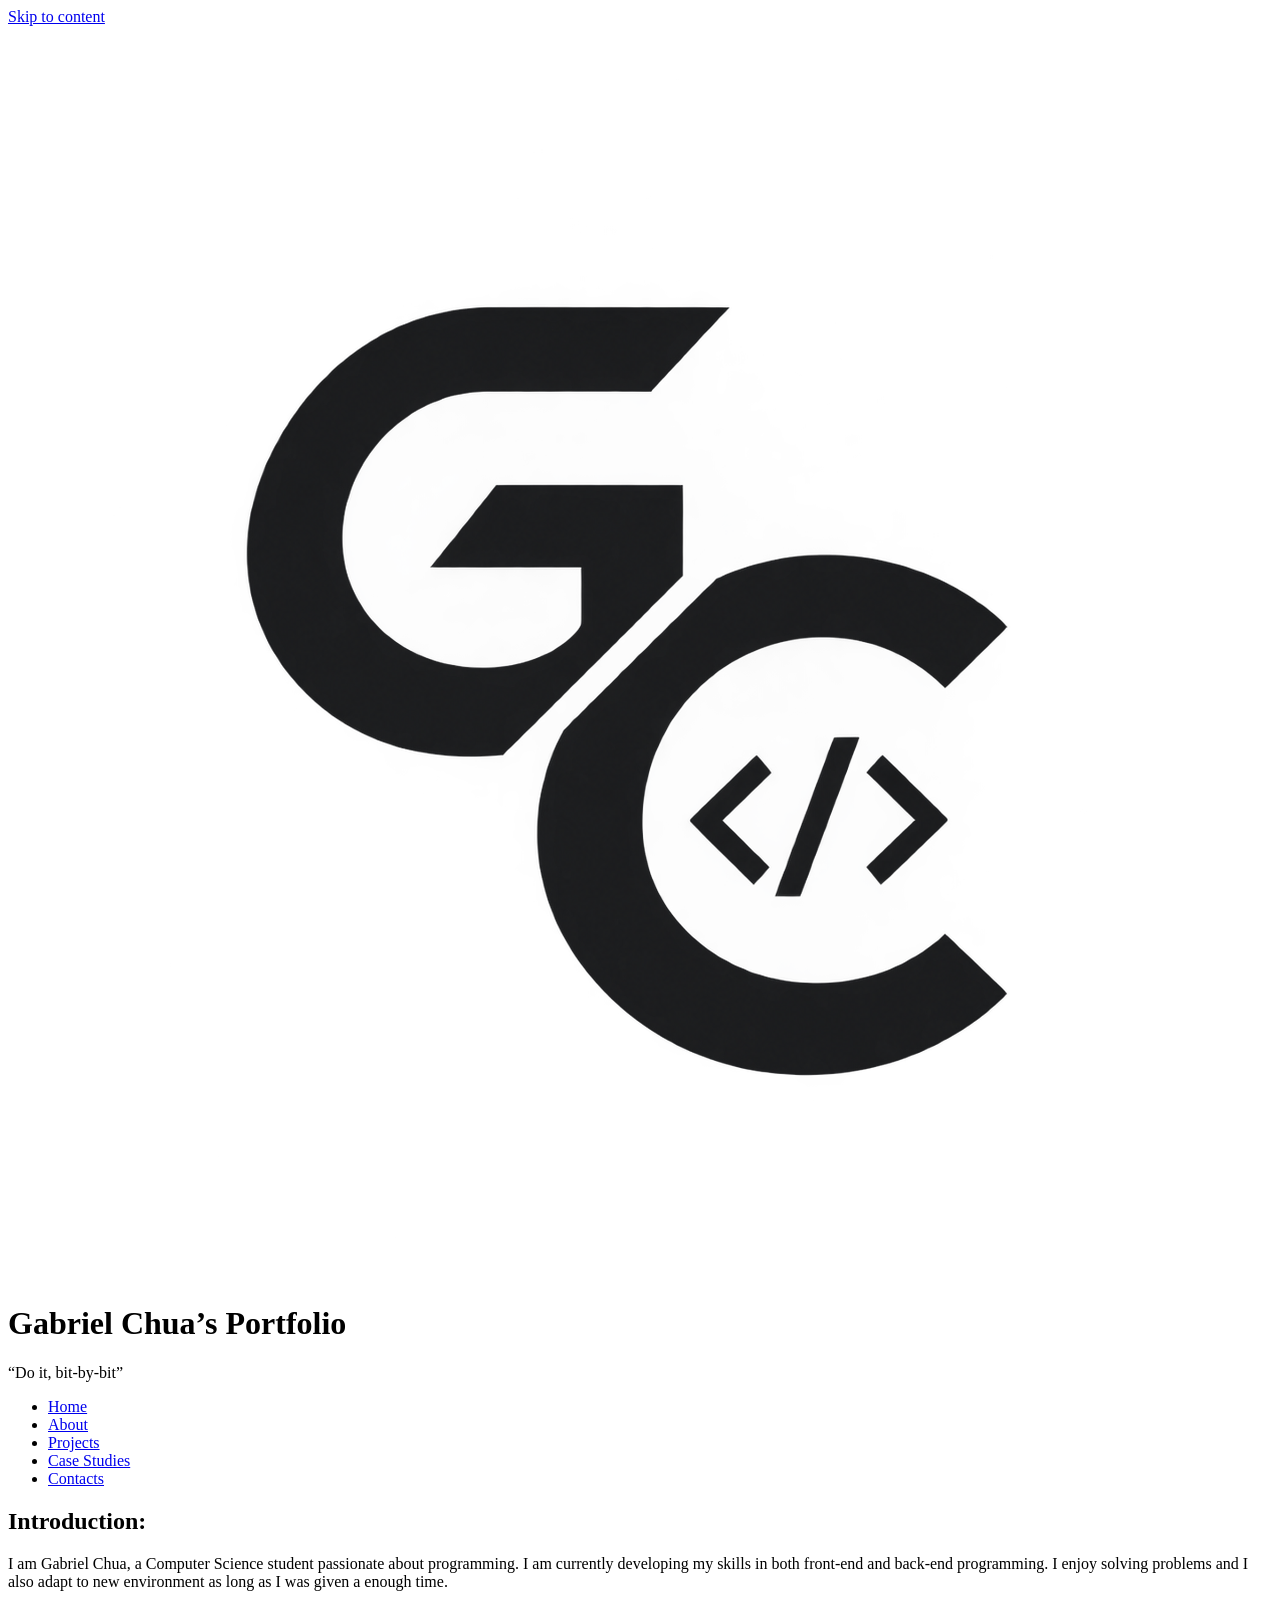
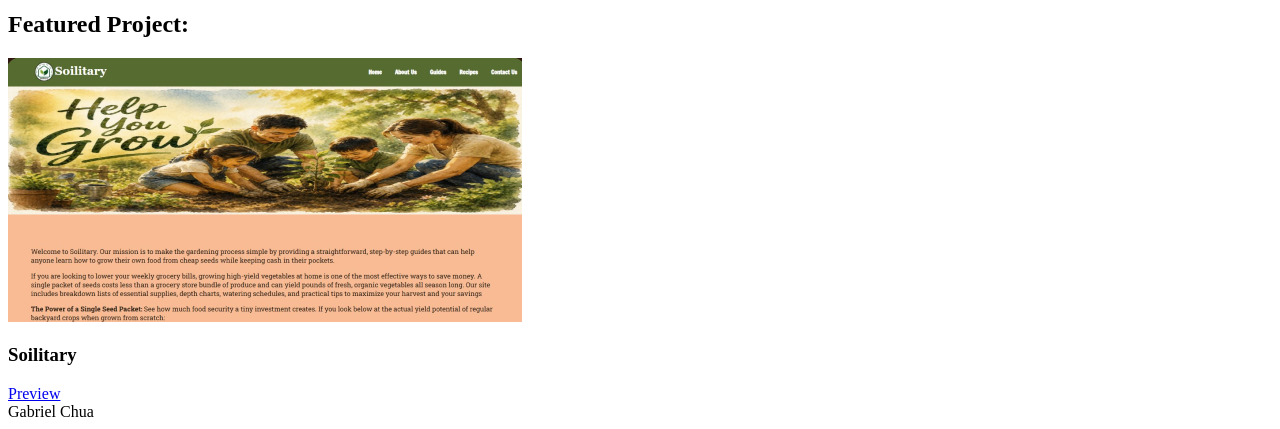
==== index.html @ 8e16500a "Adding the index.html" ====
<!DOCTYPE html>
<html lang="en">
<head>
  <meta charset="UTF-8">
  <meta name="viewport" content="width=device-width, initial-scale=1">
  <title>Home | Gabriel Chua's Portfolio</title>
  <meta name="description" content="Portfolio of Gabriel Chua, a Computer Science student passionate about programming.">
  <link rel="icon" href="images/Logo.png">
  <link rel="preconnect" href="https://fonts.googleapis.com">
  <link rel="preconnect" href="https://fonts.gstatic.com" crossorigin>
  <link href="https://fonts.googleapis.com/css2?family=Radley&family=Righteous&family=Roboto+Mono:wght@400;700&family=Roboto+Serif:ital,wght@0,700;1,700&display=swap" rel="stylesheet">
  <link rel="stylesheet" href="css/styles.css">
</head>
<body>
  <a class="skip-link" href="#main">Skip to content</a>
  <header class="site-header">
    <div class="brand">
      <img class="brand__logo" src="images/Logo.png" alt="Gabriel Chua logo: GC with code brackets">
      <h1 class="site-title">Gabriel Chua’s Portfolio</h1>
    </div>
    <p class="tagline">“Do it, bit-by-bit”</p>
    <nav class="main-nav" aria-label="Main">
      <ul>
        <li><a href="index.html" aria-current="page">Home</a></li>
        <li><a href="about.html">About</a></li>
        <li><a href="projects.html">Projects</a></li>
        <li><a href="case-studies.html">Case Studies</a></li>
        <li><a href="contact.html">Contacts</a></li>
      </ul>
    </nav>
  </header>

  <main id="main" class="">
    <section class="section" aria-labelledby="intro-h">
      <h2 class="heading-primary section__title" id="intro-h">Introduction:</h2>
      <div class="panel intro-panel">
        <p>I am Gabriel Chua, a Computer Science student passionate about programming. I am currently developing my skills in both front-end and back-end programming. I enjoy solving problems and I also adapt to new environment as long as I was given a enough time.</p>
      </div>
    </section>

    <section class="section" aria-labelledby="featured-h">
      <h2 class="heading-primary section__title" id="featured-h">Featured Project:</h2>
      <div class="featured">
        <article class="card">
          <img class="card__media card__media--shot" src="images/soilitary.png" alt="Screenshot of the Soilitary gardening website with the headline Help You Grow" width="514" height="264">
          <h3 class="card__title">Soilitary</h3>
          <a class="btn-preview" href="https://gabrielchua4812-code.github.io/Soilitary/index.html" target="_blank" rel="noopener">Preview</a>
        </article>
      </div>
    </section>
  </main>

  <footer class="site-footer">Gabriel Chua</footer>
  <script src="js/main.js"></script>
</body>
</html>
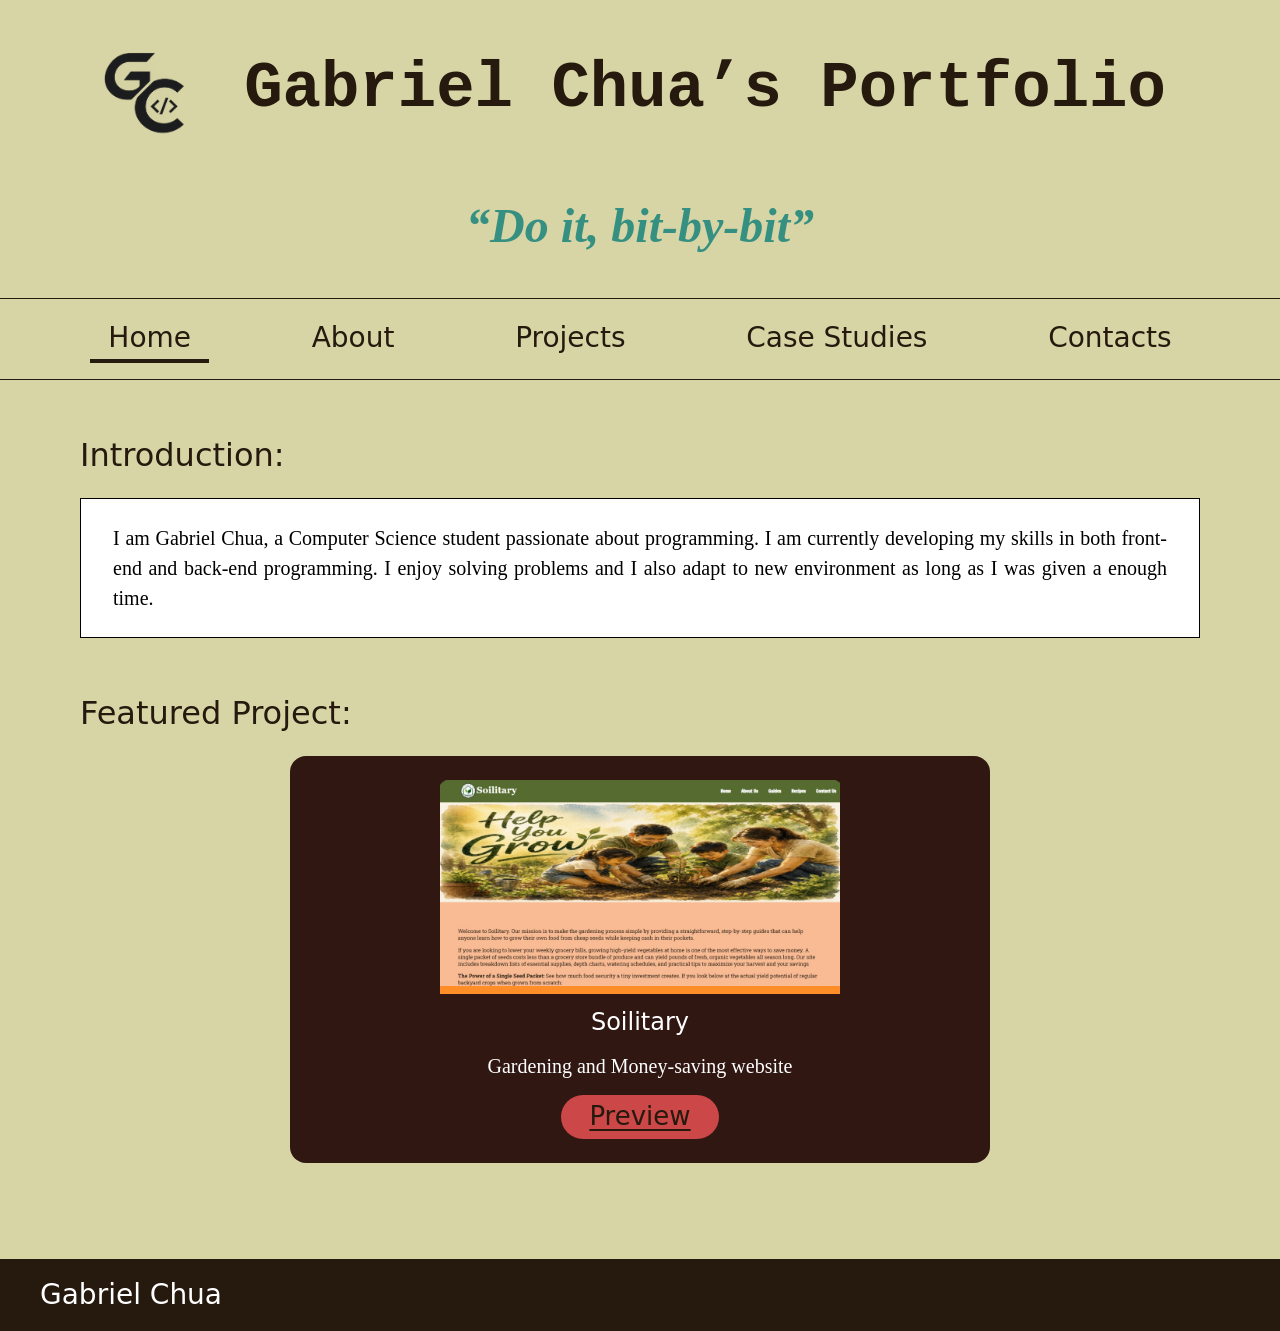
==== commit 3433faa9: "Final index.html (Added a design and description for the featured project))" ====
--- a/index.html
+++ b/index.html
@@ -44,6 +44,7 @@
         <article class="card">
           <img class="card__media card__media--shot" src="images/soilitary.png" alt="Screenshot of the Soilitary gardening website with the headline Help You Grow" width="514" height="264">
           <h3 class="card__title">Soilitary</h3>
+          <p class="card__text">Gardening and Money-saving website</p>
           <a class="btn-preview" href="https://gabrielchua4812-code.github.io/Soilitary/index.html" target="_blank" rel="noopener">Preview</a>
         </article>
       </div>
--- a/css/styles.css
+++ b/css/styles.css
@@ -0,0 +1,1424 @@
+/*
+Chua Gabriel C.
+CS-201
+File Name: styles.css
+*/
+
+/* COLORS AND FONTS */
+:root {
+  /* Colors */
+  --primary: #26190e;
+  --surface: #311712;
+  --bg: #d7d5a5;
+  --white: #ffffff;
+  --black: #000000;
+  --preview: #cc4747;
+  --preview-hover: #822a2a;
+  --preview-press: #2f0101;
+  --preview-hover-text: #968b8b;
+  --preview-press-text: #d5d5d5;
+  --img-border: #ff8d28;
+  --nav-hover: #b3b072;
+  --nav-hover-text: #e3e3e3;
+  --nav-press: #48483d;
+  --nav-press-text: #d9d5d1;
+  --secondary: #bee061;
+  --secondary-hover: #8fbd11;
+  --secondary-press: #394c04;
+  --accent: #369081;
+  --muted: #8d8787;
+  --field: #d9d9d9;
+  --error: #f60707;
+  --success: #2bb700;
+
+  /* Fonts */
+  --ff-mono: "Roboto Mono", ui-monospace, "SFMono-Regular", Menlo, monospace;
+  --ff-serif: "Roboto Serif", Georgia, "Times New Roman", serif;
+  --ff-ui: "Righteous", "Trebuchet MS", system-ui, sans-serif;
+  --ff-body: "Radley", Georgia, "Times New Roman", serif;
+}
+
+
+/* BASE (phone size first) */
+* {
+  box-sizing: border-box;
+}
+
+html {
+  scroll-behavior: smooth;
+}
+
+body {
+  margin: 0;
+  min-height: 100vh;
+  display: flex;
+  flex-direction: column;
+  background: var(--bg);
+  color: var(--primary);
+  font-family: var(--ff-body);
+  font-size: 12px;
+  line-height: 1.5;
+}
+
+img {
+  max-width: 100%;
+  height: auto;
+  display: block;
+}
+
+a {
+  color: inherit;
+}
+
+p {
+  margin: 0;
+}
+
+h1, h2, h3 {
+  margin: 0;
+  font-weight: 400;
+}
+
+/* outline when using the keyboard */
+:focus-visible {
+  outline: 3px solid var(--accent);
+  outline-offset: 3px;
+}
+
+/* hides things but screen readers can still read them */
+.visually-hidden {
+  position: absolute !important;
+  width: 1px;
+  height: 1px;
+  overflow: hidden;
+  clip: rect(0 0 0 0);
+  white-space: nowrap;
+}
+
+/* "Skip to content" link, only shows when you tab to it */
+.skip-link {
+  position: absolute;
+  left: 8px;
+  top: -60px;
+  background: var(--primary);
+  color: var(--white);
+  padding: 8px 14px;
+  border-radius: 8px;
+  font-family: var(--ff-ui);
+  z-index: 10;
+}
+
+.skip-link:focus {
+  top: 8px;
+}
+
+
+/* HEADINGS */
+.heading-primary {
+  font-family: var(--ff-ui);
+  font-size: 16px;
+  line-height: 1.2;
+}
+
+.heading-secondary {
+  font-family: var(--ff-mono);
+  font-weight: 700;
+  font-size: 14px;
+  line-height: 1.3;
+}
+
+
+/* HEADER */
+.site-header {
+  padding: 10px 10px 0 10px;
+}
+
+.brand {
+  display: flex;
+  flex-direction: column;
+  align-items: center;
+  text-align: center;
+  gap: 4px;
+}
+
+.brand__logo {
+  width: 84px;
+  height: 84px;
+  object-fit: contain;
+}
+
+.site-title {
+  font-family: var(--ff-mono);
+  font-weight: 700;
+  font-size: 24px;
+  line-height: 1.2;
+  color: var(--primary);
+}
+
+.tagline {
+  margin: 12px 0 12px 0;
+  text-align: center;
+  font-family: var(--ff-serif);
+  font-weight: 700;
+  font-style: italic;
+  font-size: 20px;
+  color: var(--accent);
+}
+
+.site-header--plain {
+  padding-bottom: 12px;
+}
+
+
+/* NAVIGATION */
+.main-nav {
+  border-top: 1px solid var(--primary);
+  border-bottom: 1px solid var(--primary);
+  margin-top: 12px;
+  margin-left: -10px;
+  margin-right: -10px;
+}
+
+.main-nav ul {
+  list-style: none;
+  margin: 0;
+  padding: 6px 2px;
+  display: flex;
+  justify-content: space-between;
+  align-items: center;
+}
+
+.main-nav a {
+  display: inline-block;
+  padding: 4px 3px 3px 3px;
+  text-decoration: none;
+  font-family: var(--ff-ui);
+  font-size: 12px;
+  line-height: 1.2;
+  color: var(--primary);
+  white-space: nowrap;
+  border-bottom: 3px solid transparent;
+  transition: background-color 0.15s, color 0.15s;
+}
+
+/* the link of the page you are on */
+.main-nav a[aria-current="page"] {
+  border-bottom-color: var(--primary);
+  text-underline-offset: 4px;
+}
+
+.main-nav a:hover {
+  background: var(--nav-hover);
+  color: var(--nav-hover-text);
+}
+
+.main-nav a:active {
+  background: var(--nav-press);
+  color: var(--nav-press-text);
+}
+
+
+/* MAIN LAYOUT */
+main {
+  flex: 1;
+  width: 100%;
+  max-width: 1440px;
+  margin-left: auto;
+  margin-right: auto;
+  padding: 28px 26px 48px 26px;
+}
+
+main.main--tight {
+  padding-top: 12px;
+}
+
+/* space between the sections inside main */
+main > * + *:not(dialog) {
+  margin-top: 28px;
+}
+
+.section__title {
+  margin-bottom: 12px;
+}
+
+
+/* FOOTER */
+.site-footer {
+  background: var(--primary);
+  color: var(--white);
+  padding: 12px 18px;
+  font-family: var(--ff-ui);
+  font-size: 16px;
+  line-height: 1.3;
+}
+
+
+/* TEXT PANELS */
+.panel {
+  background: var(--white);
+  color: var(--black);
+  border: 1px solid var(--black);
+  padding: 16px 18px;
+  text-align: justify;
+}
+
+.panel--round {
+  border-radius: 8px;
+}
+
+.panel p + p {
+  margin-top: 1.1em;
+}
+
+.panel .heading-primary {
+  text-align: left;
+  margin-bottom: 8px;
+  color: var(--black);
+}
+
+.intro-panel {
+  min-height: 96px;
+}
+
+
+/* BUTTONS */
+.btn-preview {
+  display: inline-block;
+  background: var(--preview);
+  color: var(--primary);
+  font-family: var(--ff-ui);
+  font-size: 16px;
+  line-height: 1.1;
+  text-decoration: underline;
+  text-underline-offset: 4px;
+  padding: 0.3em 1.1em;
+  border: 0;
+  border-radius: 999px;
+  cursor: pointer;
+  transition: background-color 0.15s, color 0.15s;
+}
+
+.btn-preview:hover {
+  background: var(--preview-hover);
+  color: var(--preview-hover-text);
+}
+
+.btn-preview:active {
+  background: var(--preview-press);
+  color: var(--preview-press-text);
+}
+
+.btn-secondary {
+  display: inline-block;
+  background: var(--secondary);
+  color: var(--black);
+  font-family: var(--ff-ui);
+  font-size: 16px;
+  line-height: 1.1;
+  padding: 0.35em 1.5em;
+  border: 1px solid var(--secondary-press);
+  border-radius: 999px;
+  cursor: pointer;
+  transition: background-color 0.15s, color 0.15s;
+}
+
+.btn-secondary:hover {
+  background: var(--secondary-hover);
+  color: var(--white);
+}
+
+.btn-secondary:active {
+  background: var(--secondary-press);
+  color: var(--white);
+}
+
+
+/* CARDS (projects and case studies) */
+.card {
+  background: var(--surface);
+  color: var(--white);
+  border-radius: 16px;
+  min-height: 210px;
+  padding: 16px;
+  display: flex;
+  flex-direction: column;
+  align-items: center;
+  justify-content: center;
+  gap: 10px;
+  text-align: center;
+}
+
+.card__media {
+  width: 100%;
+  max-width: 400px;
+  height: auto;
+}
+
+.card__media--shot {
+  border-bottom: 8px solid var(--img-border);
+}
+
+.card__media--placeholder {
+  max-width: 300px;
+}
+
+.card__title {
+  font-family: var(--ff-ui);
+  font-size: 14px;
+  line-height: 1.2;
+  color: var(--white);
+}
+
+.card--empty {
+  font-family: var(--ff-ui);
+  font-size: 14px;
+}
+
+/* needed so the search can hide cards */
+.card[hidden] {
+  display: none;
+}
+
+.card-grid {
+  display: grid;
+  grid-template-columns: 1fr;
+  gap: 28px;
+  margin-top: 28px;
+}
+
+.no-results {
+  margin-top: 28px;
+  text-align: center;
+  font-family: var(--ff-ui);
+  font-size: 16px;
+}
+
+/* featured card on the home page */
+.featured {
+  max-width: 520px;
+  margin-left: auto;
+  margin-right: auto;
+}
+
+.featured .card {
+  min-height: 0;
+  padding-top: 24px;
+  padding-bottom: 24px;
+}
+
+
+/* SEARCH BAR */
+.search {
+  position: relative;
+  width: 100%;
+  max-width: 590px;
+  margin: 0 auto;
+}
+
+.search__icon {
+  position: absolute;
+  left: 18px;
+  top: 50%;
+  width: 18px;
+  height: auto;
+  transform: translateY(-50%);
+  pointer-events: none;
+}
+
+.search__input {
+  width: 100%;
+  background: var(--field);
+  color: var(--primary);
+  border: 1px solid var(--muted);
+  border-radius: 999px;
+  padding: 8px 16px 8px 46px;
+  font-family: var(--ff-ui);
+  font-size: 12px;
+}
+
+.search__input::placeholder {
+  color: var(--muted);
+  opacity: 1;
+}
+
+
+/* ABOUT PAGE */
+.about {
+  display: grid;
+  gap: 28px;
+  justify-items: center;
+  align-items: center;
+}
+
+.about .panel {
+  width: 100%;
+  max-width: 700px;
+}
+
+.profile {
+  margin: 0;
+  background: var(--surface);
+  color: var(--white);
+  border-radius: 16px;
+  padding: 12px 12px 8px 12px;
+  width: 190px;
+  text-align: center;
+}
+
+.profile__photo {
+  width: 100%;
+  height: auto;
+  aspect-ratio: 1;
+  object-fit: cover;
+  border: 4px solid var(--img-border);
+  border-radius: 14px;
+}
+
+.profile__name {
+  margin-top: 4px;
+  font-family: var(--ff-ui);
+  font-size: 14px;
+}
+
+.skills {
+  background: var(--surface);
+  color: var(--white);
+  border-radius: 8px;
+  padding: 16px 12px 20px 12px;
+}
+
+.skills__title {
+  text-align: center;
+  font-family: var(--ff-ui);
+  font-size: 14px;
+  margin-bottom: 14px;
+}
+
+.skills__list {
+  list-style: none;
+  margin: 0;
+  padding: 0;
+  display: grid;
+  grid-template-columns: repeat(2, 1fr);
+  gap: 14px 10px;
+  justify-items: center;
+}
+
+.skill {
+  text-align: center;
+}
+
+.skill img {
+  width: 56px;
+  height: 56px;
+  object-fit: contain;
+  background: var(--white);
+  border: 2px solid var(--black);
+}
+
+.skill span {
+  display: block;
+  margin-top: 2px;
+  font-family: var(--ff-ui);
+  font-size: 12px;
+}
+
+
+/* CONTACT PAGE */
+.contact-list {
+  display: grid;
+  gap: 12px;
+  width: 100%;
+  max-width: 1020px;
+  margin-left: auto;
+  margin-right: auto;
+}
+
+.contact-card {
+  background: var(--white);
+  color: var(--primary);
+  border: 1px solid var(--black);
+  border-radius: 8px;
+  padding: 14px 12px 16px 12px;
+  text-align: center;
+}
+
+.contact-card__head {
+  display: inline-flex;
+  align-items: center;
+  justify-content: center;
+  gap: 10px;
+  margin-bottom: 10px;
+}
+
+.contact-card__head img {
+  width: 22px;
+  height: auto;
+}
+
+.contact-card a.text-link {
+  font-family: var(--ff-mono);
+  font-weight: 700;
+  font-size: 14px;
+  color: var(--primary);
+  text-underline-offset: 3px;
+}
+
+.social {
+  list-style: none;
+  margin: 0;
+  padding: 0;
+  display: flex;
+  justify-content: center;
+  gap: 22px;
+}
+
+.social img {
+  width: 30px;
+  height: 30px;
+  object-fit: contain;
+  transition: transform 0.15s;
+}
+
+.social a:hover img {
+  transform: scale(1.12);
+}
+
+.social a:active img {
+  transform: scale(0.95);
+}
+
+.work-title {
+  text-align: center;
+  margin: 28px 0 12px 0;
+}
+
+
+/* CONTACT FORM */
+.form-card {
+  background: var(--white);
+  color: var(--black);
+  border: 1px solid var(--black);
+  border-radius: 16px;
+  padding: 16px 14px 20px 14px;
+  width: 100%;
+  max-width: 1020px;
+  margin-left: auto;
+  margin-right: auto;
+}
+
+.form-card__title {
+  text-align: center;
+  margin-bottom: 14px;
+}
+
+.form-row {
+  display: grid;
+  grid-template-columns: 54px minmax(0, 1fr) 14px;
+  align-items: start;
+  column-gap: 8px;
+  margin-bottom: 12px;
+}
+
+.form-row label {
+  font-family: var(--ff-mono);
+  font-weight: 700;
+  font-size: 12px;
+  padding-top: 7px;
+}
+
+.form-row input,
+.form-row textarea {
+  width: 100%;
+  font-family: var(--ff-mono);
+  font-size: 12px;
+  color: var(--black);
+  background: var(--white);
+  border: 1px solid var(--muted);
+}
+
+.form-row input {
+  border-radius: 999px;
+  padding: 6px 12px;
+}
+
+.form-row textarea {
+  border-radius: 0;
+  border-color: var(--primary);
+  padding: 8px 10px;
+  min-height: 100px;
+  resize: vertical;
+}
+
+.form-row ::placeholder {
+  color: var(--muted);
+  opacity: 1;
+}
+
+/* red border when wrong, green border when correct */
+.form-row input[aria-invalid="true"] {
+  border-color: var(--error);
+}
+
+.form-row input.is-valid {
+  border-color: var(--success);
+}
+
+/* the little dot beside each input */
+.status-dot {
+  width: 14px;
+  height: 14px;
+  margin-top: 5px;
+  border-radius: 50%;
+  background: var(--error);
+  border: 1px solid var(--black);
+  transition: background-color 0.2s;
+}
+
+.status-dot.is-valid {
+  background: var(--success);
+}
+
+.field-error {
+  grid-column: 2;
+  margin-top: 4px;
+  font-family: var(--ff-mono);
+  font-size: 11px;
+  color: var(--error);
+  min-height: 0;
+}
+
+.field-error:empty {
+  display: none;
+}
+
+.form-actions {
+  text-align: center;
+  margin-top: 16px;
+}
+
+.form-message {
+  margin-top: 14px;
+  text-align: center;
+  font-family: var(--ff-mono);
+  font-weight: 700;
+  font-size: 13px;
+}
+
+.form-message.is-success {
+  color: #1d7d00;
+}
+
+.form-message.is-error {
+  color: #b80000;
+}
+
+
+/* CASE STUDY PREVIEW PAGE  */
+.cs-top {
+  display: grid;
+  gap: 12px;
+}
+
+.cs-intro {
+  display: grid;
+  justify-items: center;
+  gap: 8px;
+  text-align: center;
+  position: relative;
+}
+
+.back-link {
+  position: absolute;
+  left: 0;
+  top: 0;
+  display: inline-flex;
+  padding: 4px;
+  border-radius: 8px;
+  transition: background-color 0.15s;
+}
+
+.back-link img {
+  width: 28px;
+}
+
+.back-link:hover {
+  background: var(--nav-hover);
+}
+
+.back-link:active {
+  background: var(--nav-press);
+}
+
+.cs-intro__title {
+  font-family: var(--ff-ui);
+  font-size: 14px;
+  padding: 4px 48px 0 48px;
+}
+
+.cs-intro__img {
+  width: 200px;
+}
+
+.cs-results {
+  display: grid;
+  grid-template-columns: repeat(2, 1fr);
+  gap: 12px;
+  justify-items: center;
+}
+
+.cs-results img {
+  width: 100%;
+  max-width: 160px;
+}
+
+/* back to top button */
+.to-top {
+  display: block;
+  margin: 12px auto 0 auto;
+  padding: 4px;
+  border: 0;
+  background: none;
+  cursor: pointer;
+  border-radius: 999px;
+  transition: transform 0.15s;
+}
+
+.to-top img {
+  width: 48px;
+  height: auto;
+}
+
+.to-top:hover {
+  transform: translateY(-3px);
+}
+
+.to-top:active {
+  transform: translateY(0) scale(0.95);
+}
+
+
+/* BIGGER PHONES (menu text gets a bit bigger) */
+@media (min-width: 360px) {
+  .main-nav a {
+    font-size: 14px;
+  }
+}
+
+@media (min-width: 416px) {
+  .main-nav a {
+    font-size: 16px;
+  }
+}
+
+
+/* TABLET (768px and up) */
+@media (min-width: 768px) {
+
+  body {
+    font-size: 16px;
+  }
+
+  .heading-primary {
+    font-size: 20px;
+  }
+
+  .heading-secondary {
+    font-size: 18px;
+  }
+
+  /* header */
+  .site-header {
+    padding: 16px 16px 0 16px;
+  }
+
+  .brand__logo {
+    width: 140px;
+    height: 140px;
+  }
+
+  .site-title {
+    font-size: 48px;
+  }
+
+  .tagline {
+    margin: 16px 0 16px 0;
+    font-size: 36px;
+  }
+
+  .site-header--plain {
+    padding-bottom: 16px;
+  }
+
+  /* navigation */
+  .main-nav {
+    margin-top: 16px;
+    margin-left: -16px;
+    margin-right: -16px;
+  }
+
+  .main-nav ul {
+    padding: 10px 24px;
+    justify-content: space-around;
+  }
+
+  .main-nav a {
+    padding: 6px 12px 4px 12px;
+    font-size: 24px;
+    border-bottom-width: 4px;
+  }
+
+  /* main layout */
+  main {
+    padding: 40px 40px 72px 40px;
+  }
+
+  main.main--tight {
+    padding-top: 16px;
+  }
+
+  main > * + *:not(dialog) {
+    margin-top: 40px;
+  }
+
+  .section__title {
+    margin-bottom: 16px;
+  }
+
+  /* footer */
+  .site-footer {
+    padding: 16px 24px;
+    font-size: 20px;
+  }
+
+  /* panels */
+  .panel {
+    padding: 22px 26px;
+  }
+
+  /* buttons */
+  .btn-preview {
+    font-size: 24px;
+  }
+
+  .btn-secondary {
+    font-size: 20px;
+  }
+
+  /* cards */
+  .card {
+    min-height: 260px;
+  }
+
+  .card__title {
+    font-size: 18px;
+  }
+
+  .card--empty {
+    font-size: 18px;
+  }
+
+  .card-grid {
+    grid-template-columns: repeat(2, 1fr);
+    gap: 40px 24px;
+    margin-top: 40px;
+  }
+
+  .no-results {
+    margin-top: 40px;
+    font-size: 20px;
+  }
+
+  /* search */
+  .search {
+    max-width: 440px;
+  }
+
+  .search__input {
+    padding: 10px 18px 10px 52px;
+    font-size: 16px;
+  }
+
+  .search__icon {
+    width: 20px;
+    left: 22px;
+  }
+
+  /* about */
+  .about {
+    gap: 40px;
+  }
+
+  .profile {
+    width: 260px;
+    padding: 16px 16px 10px 16px;
+  }
+
+  .profile__name {
+    font-size: 18px;
+  }
+
+  .skills {
+    padding: 24px 24px 30px 24px;
+  }
+
+  .skills__title {
+    font-size: 18px;
+  }
+
+  .skills__list {
+    grid-template-columns: repeat(3, 1fr);
+    gap: 28px 16px;
+  }
+
+  .skill img {
+    width: 80px;
+    height: 80px;
+  }
+
+  .skill span {
+    font-size: 14px;
+  }
+
+  /* contact */
+  .contact-list {
+    max-width: 600px;
+    gap: 32px;
+  }
+
+  .contact-card {
+    padding: 20px 16px 24px 16px;
+  }
+
+  .contact-card__head {
+    gap: 14px;
+    margin-bottom: 18px;
+  }
+
+  .contact-card__head img {
+    width: 32px;
+  }
+
+  .contact-card a.text-link {
+    font-size: 18px;
+  }
+
+  .social {
+    gap: 32px;
+  }
+
+  .social img {
+    width: 40px;
+    height: 40px;
+  }
+
+  .work-title {
+    margin: 40px 0 16px 0;
+  }
+
+  /* contact form */
+  .form-card {
+    padding: 30px 40px 36px 40px;
+    border-radius: 8px;
+  }
+
+  .form-card__title {
+    margin-bottom: 28px;
+  }
+
+  .form-row {
+    grid-template-columns: 76px minmax(0, 1fr) 16px;
+    column-gap: 12px;
+    margin-bottom: 20px;
+    max-width: 620px;
+    margin-left: auto;
+    margin-right: auto;
+  }
+
+  .form-row label,
+  .form-row input,
+  .form-row textarea {
+    font-size: 14px;
+  }
+
+  .form-row label {
+    padding-top: 9px;
+  }
+
+  .form-row input {
+    padding: 9px 16px;
+  }
+
+  .form-row textarea {
+    min-height: 150px;
+  }
+
+  .status-dot {
+    width: 16px;
+    height: 16px;
+    margin-top: 8px;
+  }
+
+  .field-error {
+    font-size: 13px;
+  }
+
+  .form-message {
+    font-size: 15px;
+  }
+
+  /* case study preview */
+  .cs-top {
+    grid-template-columns: 1fr;
+    gap: 16px;
+  }
+
+  .cs-intro__title {
+    font-size: 18px;
+  }
+
+  .cs-intro__img {
+    width: 240px;
+  }
+
+  .back-link img {
+    width: 36px;
+  }
+
+  .cs-results {
+    grid-template-columns: repeat(4, 1fr);
+    gap: 16px;
+  }
+
+  .cs-results img {
+    max-width: 140px;
+  }
+
+  .to-top {
+    margin: 16px auto 0 auto;
+  }
+}
+
+
+/* DESKTOP (1100px and up) */
+@media (min-width: 1100px) {
+
+  body {
+    font-size: 20px;
+  }
+
+  .heading-primary {
+    font-size: 32px;
+  }
+
+  .heading-secondary {
+    font-size: 24px;
+  }
+
+  /* header */
+  .site-header {
+    padding: 24px 24px 0 24px;
+  }
+
+  .brand {
+    flex-direction: row;
+    gap: 0;
+    padding: 0 56px 0 56px;
+  }
+
+  .brand__logo {
+    flex: none;
+    width: 130px;
+    height: 130px;
+  }
+
+  .site-title {
+    flex: 1;
+    text-align: center;
+    font-size: 64px;
+  }
+
+  .tagline {
+    margin: 36px 0 36px 0;
+    font-size: 48px;
+  }
+
+  .site-header--plain {
+    padding-bottom: 24px;
+  }
+
+  /* navigation */
+  .main-nav {
+    margin-top: 0;
+    margin-left: -24px;
+    margin-right: -24px;
+  }
+
+  .main-nav ul {
+    padding: 16px 48px;
+  }
+
+  .main-nav a {
+    padding: 6px 18px 4px 18px;
+    font-size: 28px;
+  }
+
+  /* main layout */
+  main {
+    padding: 56px 80px 96px 80px;
+  }
+
+  main.main--tight {
+    padding-top: 24px;
+  }
+
+  main > * + *:not(dialog) {
+    margin-top: 56px;
+  }
+
+  .section__title {
+    margin-bottom: 24px;
+  }
+
+  /* footer */
+  .site-footer {
+    padding: 18px 40px;
+    font-size: 28px;
+  }
+
+  /* panels */
+  .panel {
+    padding: 24px 32px;
+  }
+
+  /* buttons */
+  .btn-preview {
+    font-size: 26px;
+  }
+
+  .btn-secondary {
+    font-size: 24px;
+  }
+
+  /* cards */
+  .card {
+    min-height: 340px;
+    padding: 24px;
+    gap: 14px;
+  }
+
+  .card__title {
+    font-size: 24px;
+  }
+
+  .card--empty {
+    font-size: 24px;
+  }
+
+  .card-grid {
+    gap: 72px 56px;
+    margin-top: 56px;
+  }
+
+  .no-results {
+    margin-top: 56px;
+    font-size: 32px;
+  }
+
+  .featured {
+    max-width: 700px;
+  }
+
+  /* search */
+  .search {
+    max-width: 590px;
+  }
+
+  .search__input {
+    padding: 14px 22px 14px 66px;
+    font-size: 20px;
+  }
+
+  .search__icon {
+    width: 26px;
+    left: 28px;
+  }
+
+  /* about */
+  .about {
+    grid-template-columns: auto 1fr;
+    gap: 32px;
+    justify-items: stretch;
+  }
+
+  .about .panel {
+    max-width: none;
+  }
+
+  .profile {
+    width: 370px;
+  }
+
+  .profile__photo {
+    border-radius: 18px;
+  }
+
+  .profile__name {
+    font-size: 24px;
+  }
+
+  .skills {
+    padding: 28px 40px 40px 40px;
+  }
+
+  .skills__title {
+    font-size: 24px;
+  }
+
+  .skills__list {
+    gap: 48px 24px;
+  }
+
+  .skill img {
+    width: 120px;
+    height: 120px;
+    border-width: 3px;
+  }
+
+  .skill span {
+    font-size: 18px;
+    margin-top: 4px;
+  }
+
+  /* contact */
+  .contact-list {
+    max-width: 1020px;
+    gap: 40px;
+  }
+
+  .contact-card {
+    padding: 22px 20px 36px 20px;
+  }
+
+  .contact-card__head img {
+    width: 44px;
+  }
+
+  .contact-card a.text-link {
+    font-size: 24px;
+  }
+
+  .social {
+    gap: 90px;
+  }
+
+  .social img {
+    width: 56px;
+    height: 56px;
+  }
+
+  .work-title {
+    margin: 56px 0 24px 0;
+  }
+
+  /* contact form */
+  .form-card {
+    padding: 48px 60px 56px 60px;
+  }
+
+  .form-card__title {
+    margin-bottom: 40px;
+  }
+
+  .form-row {
+    grid-template-columns: 110px minmax(0, 1fr) 20px;
+    max-width: 760px;
+    column-gap: 16px;
+    margin-bottom: 28px;
+  }
+
+  .form-row label,
+  .form-row input,
+  .form-row textarea {
+    font-size: 17px;
+  }
+
+  .form-row label {
+    padding-top: 12px;
+  }
+
+  .form-row input {
+    padding: 12px 20px;
+  }
+
+  .form-row textarea {
+    min-height: 190px;
+  }
+
+  .status-dot {
+    width: 20px;
+    height: 20px;
+    margin-top: 12px;
+  }
+
+  .field-error {
+    font-size: 15px;
+  }
+
+  .form-message {
+    font-size: 18px;
+  }
+
+  /* case study preview */
+  .cs-top {
+    grid-template-columns: minmax(280px, 1fr) 1.9fr;
+    gap: 56px;
+    align-items: start;
+  }
+
+  .cs-intro__title {
+    font-size: 24px;
+  }
+
+  .cs-intro__img {
+    width: 300px;
+  }
+
+  .cs-results img {
+    max-width: 200px;
+  }
+
+  .to-top {
+    margin: 24px auto 0 auto;
+  }
+
+  .to-top img {
+    width: 64px;
+  }
+}
+
+
+/* very big screens (menu and button text get a little bigger) */
+@media (min-width: 1400px) {
+  .main-nav a {
+    font-size: 36px;
+  }
+}
+
+@media (min-width: 1450px) {
+  .btn-preview {
+    font-size: 32px;
+  }
+}
+
+
+/* if the user wants less animation */
+@media (prefers-reduced-motion: reduce) {
+  html {
+    scroll-behavior: auto;
+  }
+
+  * {
+    transition: none !important;
+  }
+}
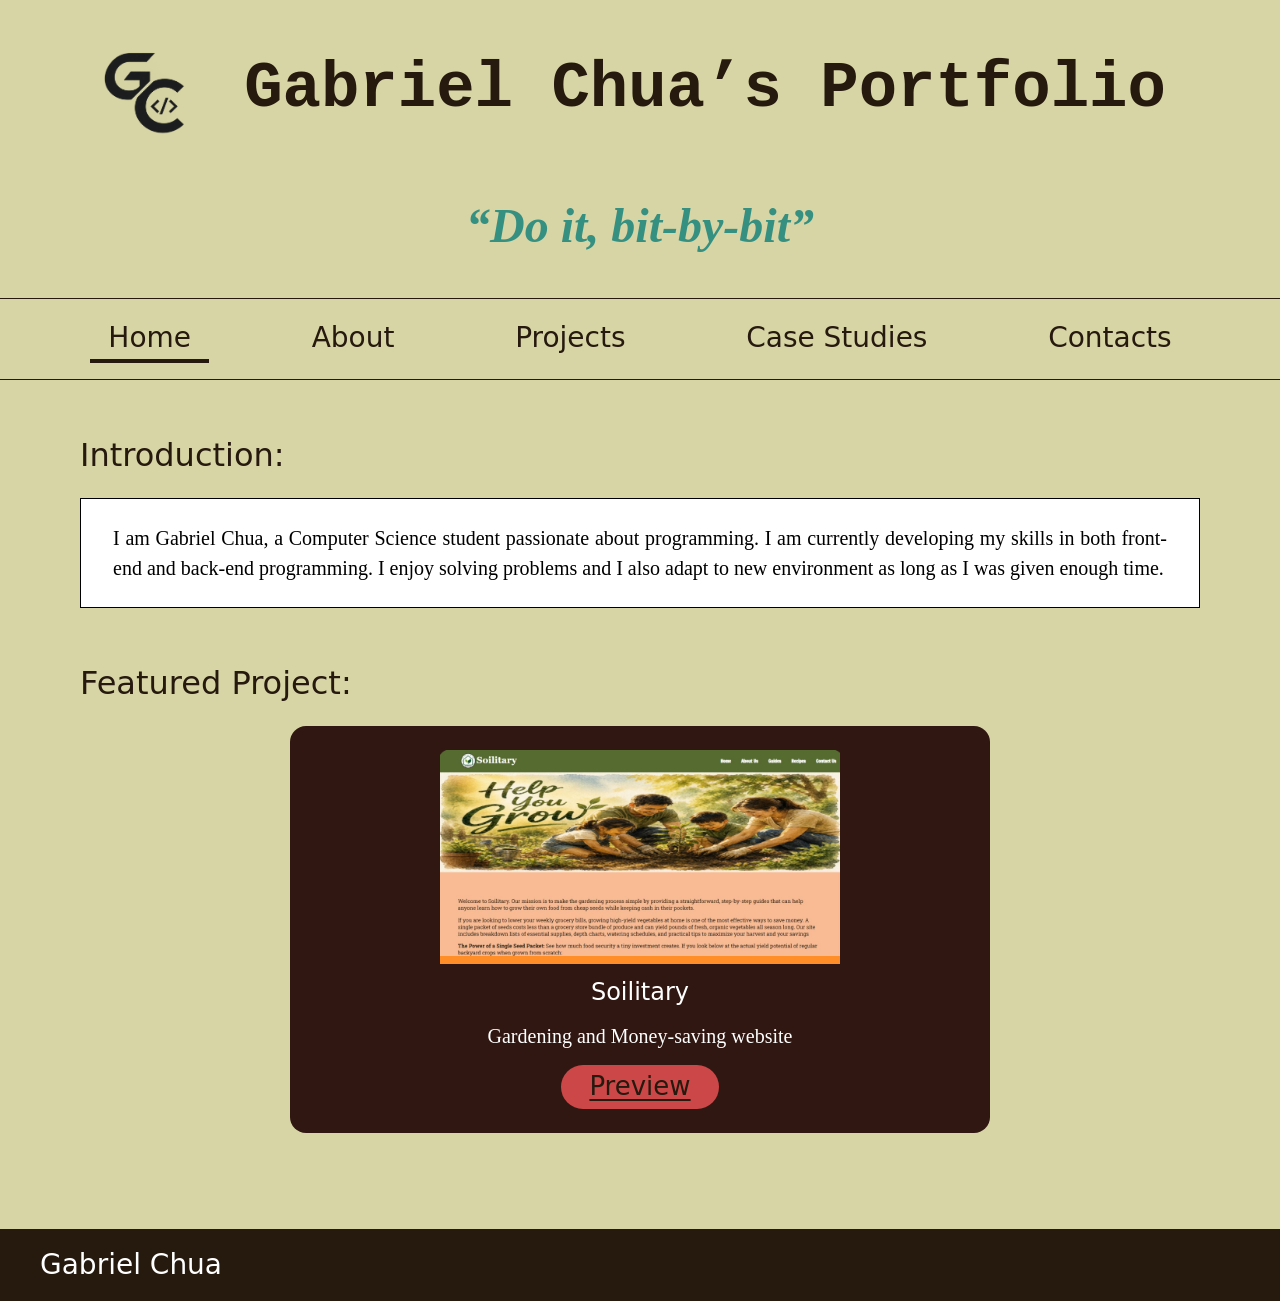
==== commit 18e8c296: "Real Final index.html (Fixed a grammar error)" ====
--- a/index.html
+++ b/index.html
@@ -34,7 +34,7 @@
     <section class="section" aria-labelledby="intro-h">
       <h2 class="heading-primary section__title" id="intro-h">Introduction:</h2>
       <div class="panel intro-panel">
-        <p>I am Gabriel Chua, a Computer Science student passionate about programming. I am currently developing my skills in both front-end and back-end programming. I enjoy solving problems and I also adapt to new environment as long as I was given a enough time.</p>
+        <p>I am Gabriel Chua, a Computer Science student passionate about programming. I am currently developing my skills in both front-end and back-end programming. I enjoy solving problems and I also adapt to new environment as long as I was given enough time.</p>
       </div>
     </section>
 
